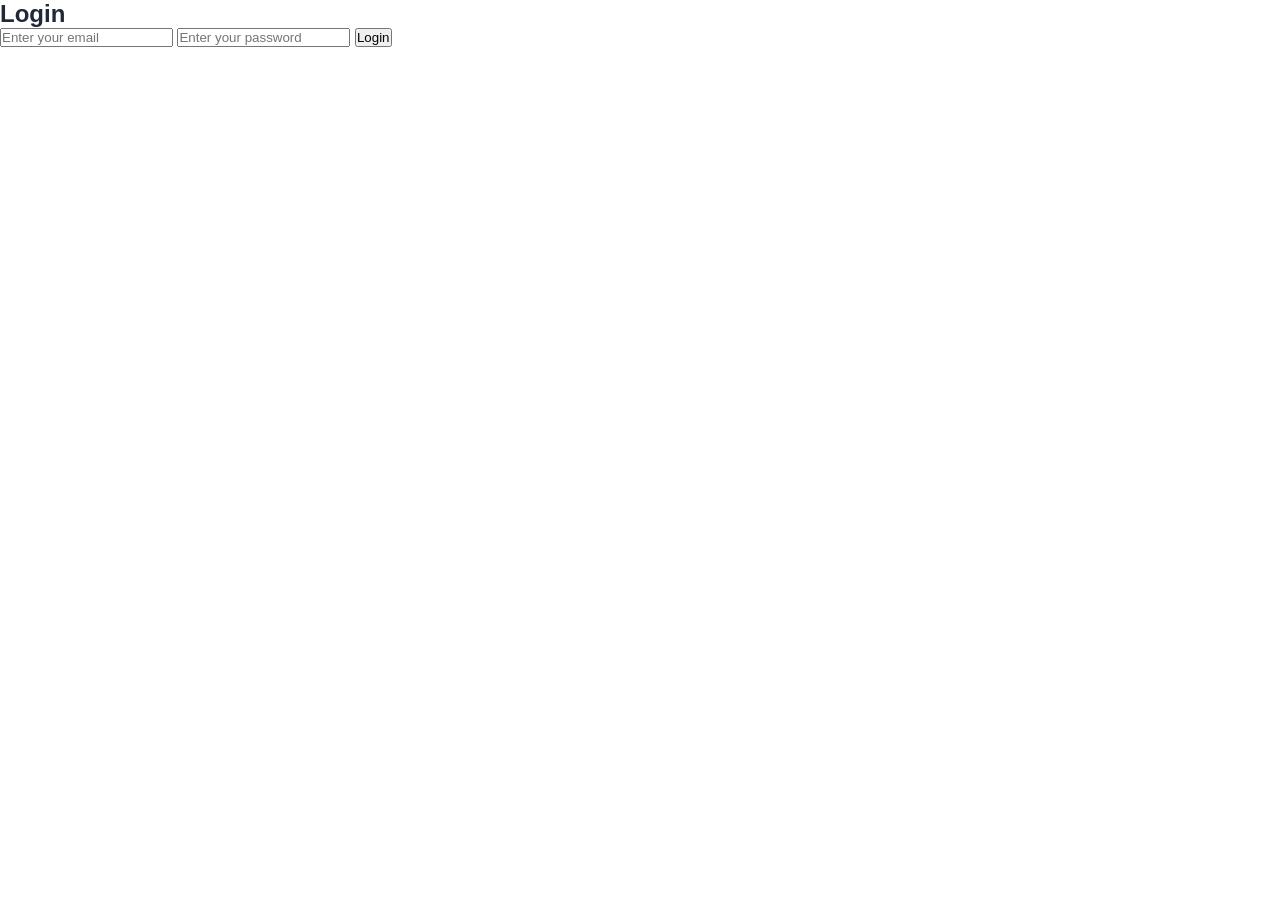
==== login.html @ 5ed45a4b "Update login.html" ====
<!DOCTYPE html>
<html lang="en">
<head>
  <meta charset="UTF-8">
  <meta name="viewport" content="width=device-width, initial-scale=1.0">
  <title>Login Page</title>
  <link rel="stylesheet" href="style.css">
</head>
<body>

  <div class="login-box">
    <h2>Login</h2>

    <form id="loginForm">
      <input type="email" id="email" placeholder="Enter your email" required>
      <input type="password" id="password" placeholder="Enter your password" required>
      <button type="submit">Login</button>
    </form>

    <p id="message"></p>
  </div>

  <script src="script.js"></script>
</body>
</html>
---- style.css ----
* {
  margin: 0;
  padding: 0;
  box-sizing: border-box;
}

body {
  font-family: Arial, sans-serif;
  color: #1f2937;
  background: #ffffff;
}

nav {
  display: flex;
  justify-content: space-between;
  align-items: center;
  padding: 18px 8%;
  background: #111827;
  color: white;
}

nav a {
  color: white;
  text-decoration: none;
  margin-left: 18px;
}

nav a:hover {
  color: #60a5fa;
}

.hero {
  min-height: 80vh;
  display: grid;
  place-items: center;
  text-align: center;
  padding: 40px 8%;
  background: #f3f4f6;
}

h1 {
  font-size: clamp(2.2rem, 6vw, 4.5rem);
  margin-bottom: 16px;
}

p {
  font-size: 1.1rem;
  line-height: 1.6;
  max-width: 620px;
  margin: auto;
}

.btn {
  display: inline-block;
  margin-top: 24px;
  padding: 12px 22px;
  color: white;
  background: #2563eb;
  border-radius: 8px;
  text-decoration: none;
  transition: background 0.2s ease;
}

.btn:hover {
  background: #1d4ed8;
}

footer {
  padding: 20px;
  text-align: center;
  color: white;
  background: #111827;
}

@media (max-width: 600px) {
  nav {
    flex-direction: column;
    gap: 12px;
  }

  nav a {
    margin: 0 8px;
  }
}
.contact {
  padding: 60px 8%;
  text-align: center;
  background: white;
}

.contact h2 {
  margin-bottom: 15px;
  font-size: 2rem;
}

.contact p {
  margin-top: 8px;
}
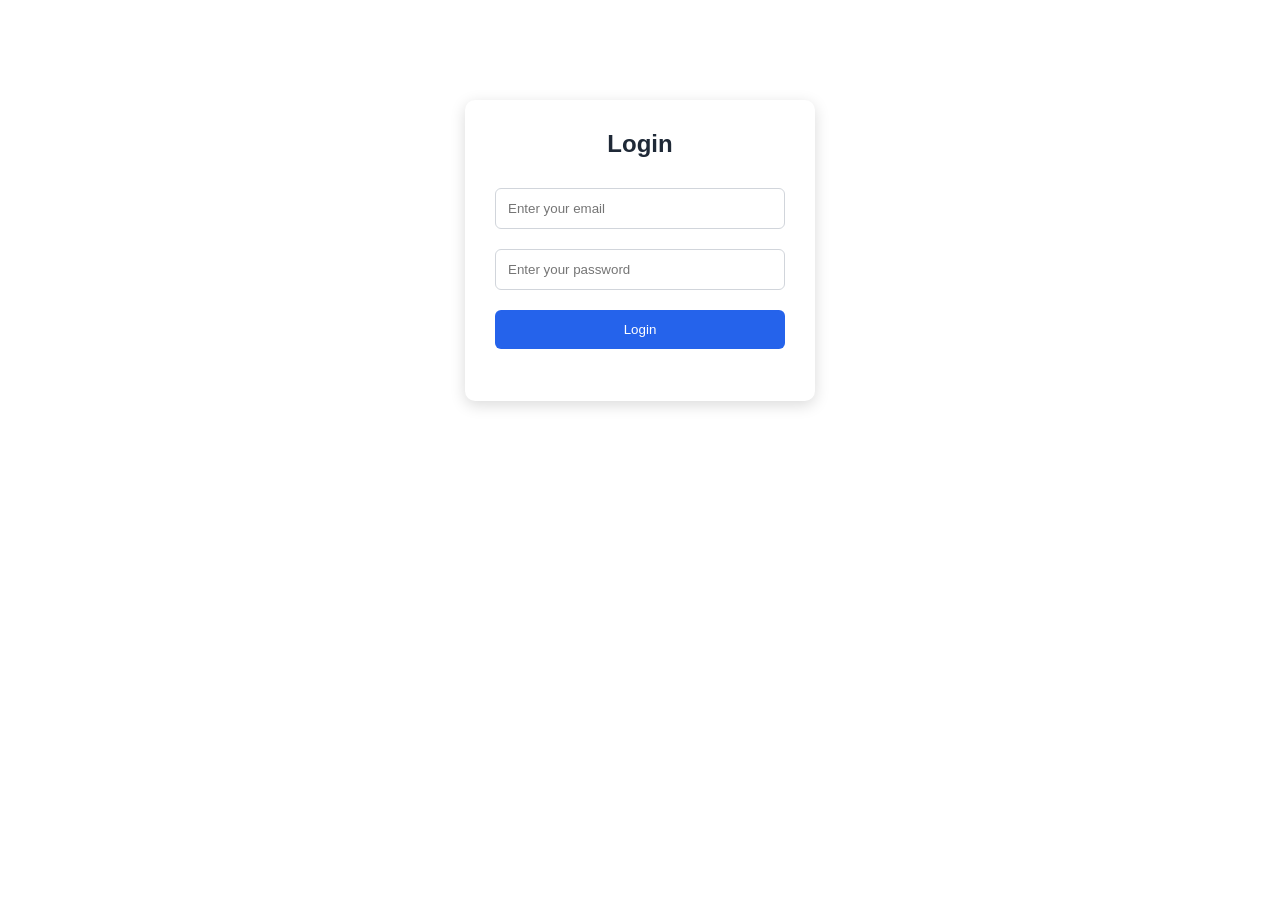
==== commit 4c679e65: "Update login.html" ====
--- a/login.html
+++ b/login.html
@@ -11,9 +11,9 @@
   <div class="login-box">
     <h2>Login</h2>
 
-    <form id="loginForm">
-      <input type="email" id="email" placeholder="Enter your email" required>
-      <input type="password" id="password" placeholder="Enter your password" required>
+    <form action="login.php" method="POST">
+      <input type="email" id="email" name="email" placeholder="Enter your email" required>
+      <input type="password" id="password" name="password" placeholder="Enter your password" required>
       <button type="submit">Login</button>
     </form>
 
--- a/style.css
+++ b/style.css
@@ -96,3 +96,94 @@
 .contact p {
   margin-top: 8px;
 }
+.login-box {
+  width: 350px;
+  margin: 100px auto;
+  padding: 30px;
+  text-align: center;
+  background: white;
+  border-radius: 10px;
+  box-shadow: 0 4px 15px rgba(0, 0, 0, 0.15);
+}
+
+.login-box h2 {
+  margin-bottom: 20px;
+}
+
+.login-box input,
+.login-box button {
+  width: 100%;
+  padding: 12px;
+  margin: 10px 0;
+  border-radius: 6px;
+}
+
+.login-box input {
+  border: 1px solid #d1d5db;
+}
+
+.login-box button {
+  border: none;
+  color: white;
+  background: #2563eb;
+  cursor: pointer;
+}
+
+.login-box button:hover {
+  background: #1d4ed8;
+}
+
+#message {
+  margin-top: 12px;
+  color: green;
+}
+.property-detail {
+  max-width: 1100px;
+  margin: 50px auto;
+  padding: 0 20px;
+}
+
+.property-image {
+  width: 100%;
+  height: 450px;
+  object-fit: cover;
+  border-radius: 12px;
+}
+
+.property-info {
+  padding: 30px 0;
+}
+
+.property-info h1 {
+  font-size: 2.5rem;
+}
+
+.price {
+  margin: 14px 0;
+  font-size: 1.7rem;
+  font-weight: bold;
+  color: #2563eb;
+}
+
+.location {
+  margin-bottom: 28px;
+}
+
+.property-info h2 {
+  margin: 25px 0 12px;
+}
+
+.property-info ul {
+  padding-left: 20px;
+  line-height: 2;
+}
+
+@media (max-width: 600px) {
+  .property-image {
+    height: 250px;
+  }
+
+  .property-info h1 {
+    font-size: 2rem;
+  }
+}
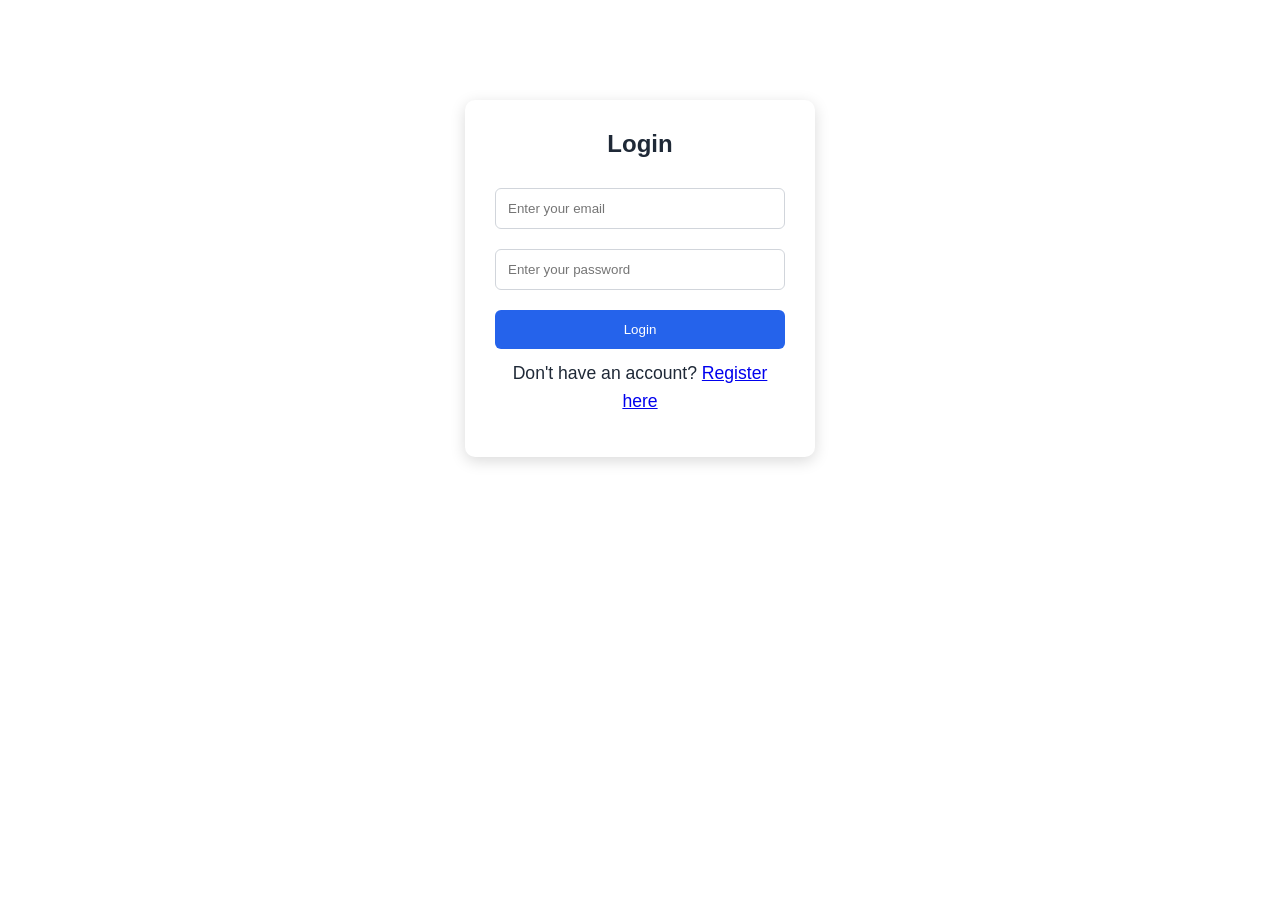
==== commit 6068e99c: "Update login.html" ====
--- a/login.html
+++ b/login.html
@@ -16,7 +16,9 @@
       <input type="password" id="password" name="password" placeholder="Enter your password" required>
       <button type="submit">Login</button>
     </form>
-
+<p>Don't have an account?
+    <a href="register.html">Register here</a>
+</p>
     <p id="message"></p>
   </div>
 
